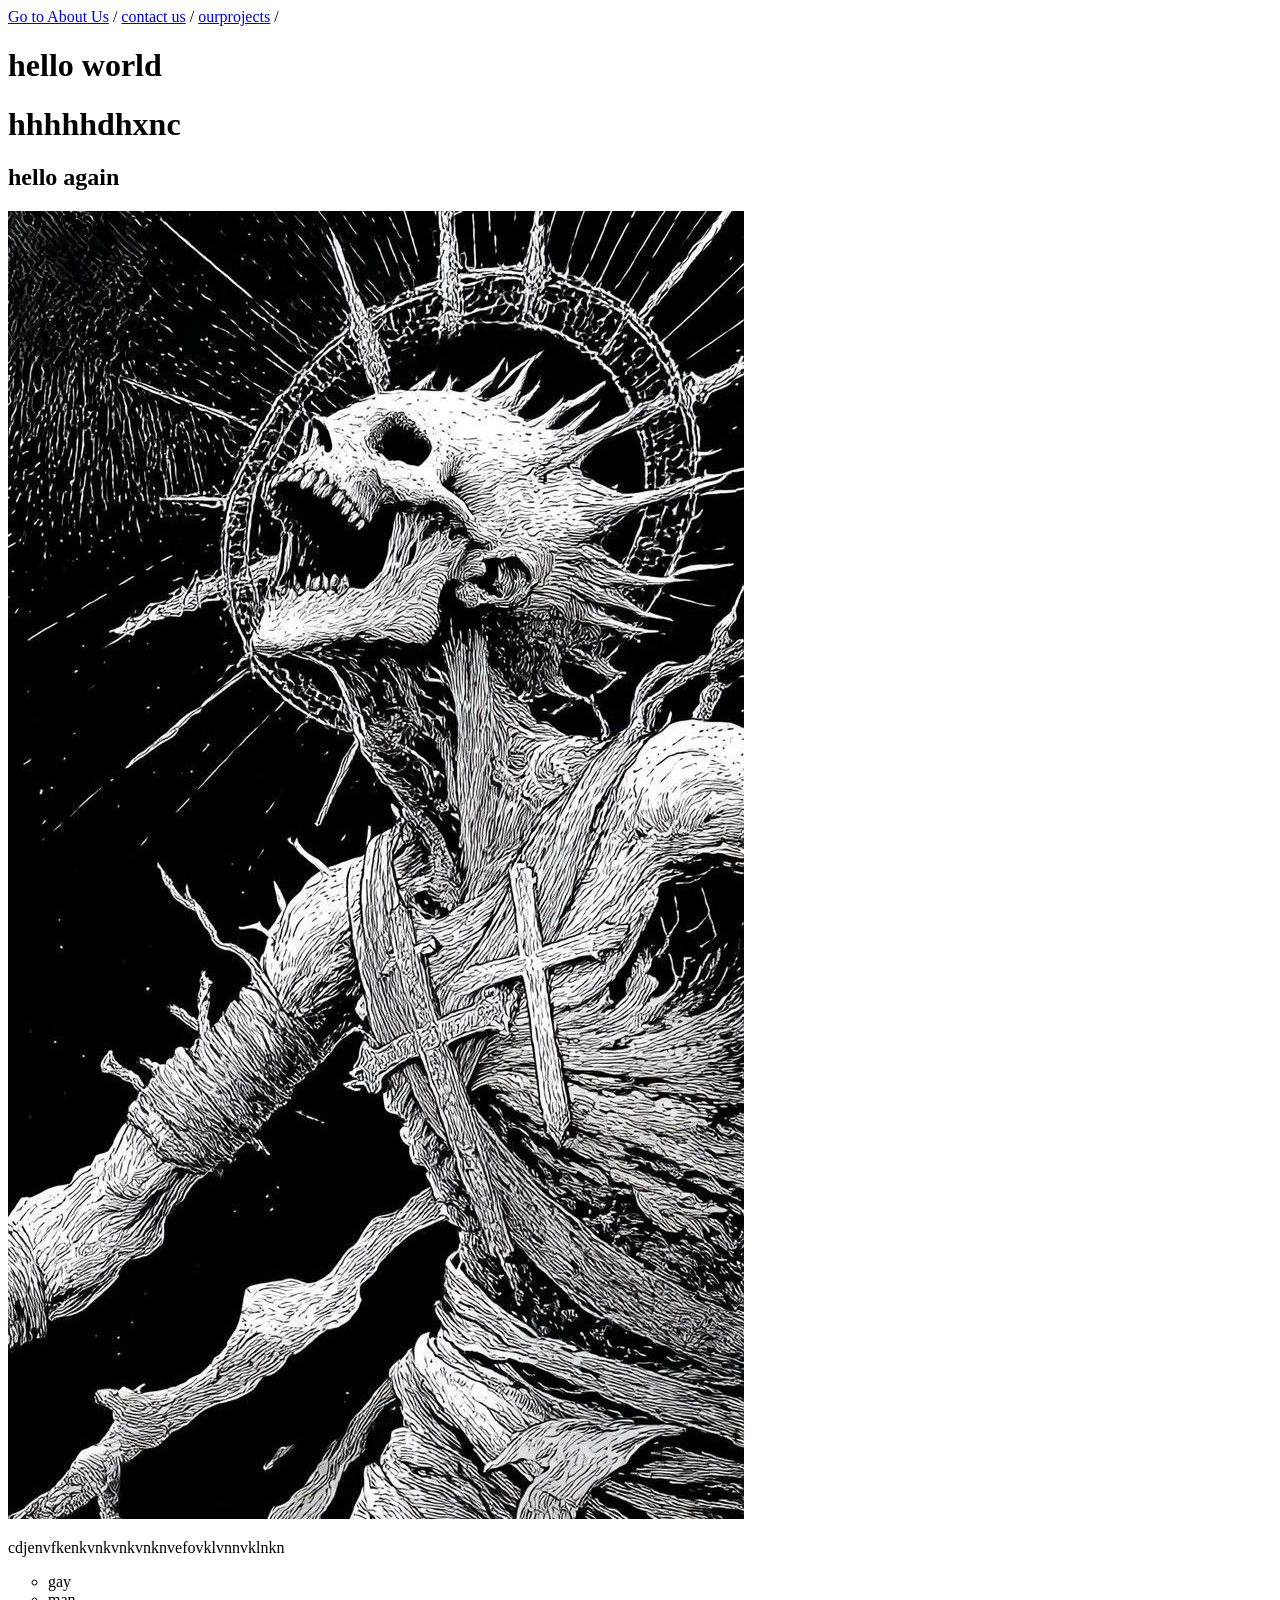
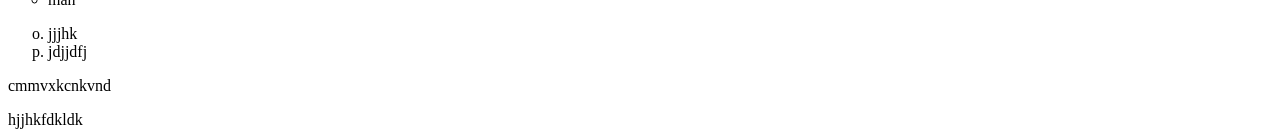
==== index.html @ 8e955dad "griffin 101" ====
<!DOCTYPE html>
<html lang="en">
<head>
    <meta charset="UTF-8">
    <meta name="viewport" content="width=device-width, initial-scale=1.0">
    <title>Document</title>

    <style>
  body {
    background-image: url('downloa (10).jpg');
    background-repeat: no-repeat;
    background-size: cover;
    background-position: center;
    height: 100vh;
  }
</style>

</head>

<body>

    <!-- Navigation links -->
    <a href="about.html">Go to About Us</a> /
    <a href="contactus.html">contact us</a> /
    <a href="ourprojects.html">ourprojects</a> /

    <!-- Headings -->
    <h1>hello world</h1>
    <h1>hhhhhdhxnc</h1>
    <h2>hello again</h2>

    <!-- Image + paragraph side by side -->
    <div class="container">
        <img src="images/download (10).jpg" alt="image">
        <p>
            cdjenvfkenkvnkvnkvnknvefovklvnnvklnkn
        </p>
    </div>

    <!-- Lists -->
    <ul type="circle">
        <li>gay</li>
        <li>man</li>
    </ul>

    <ol type="a" start="15">
        <li>jjjhk</li>
        <li>jdjjdfj</li>
    </ol>

    <dl>
        <dt>cmmvxkcnkvnd</dt>
    </dl>

    <!-- Extra section -->
    <div>
        <p>hjjhkfdkldk</p>
    </div>

</body>
</html>
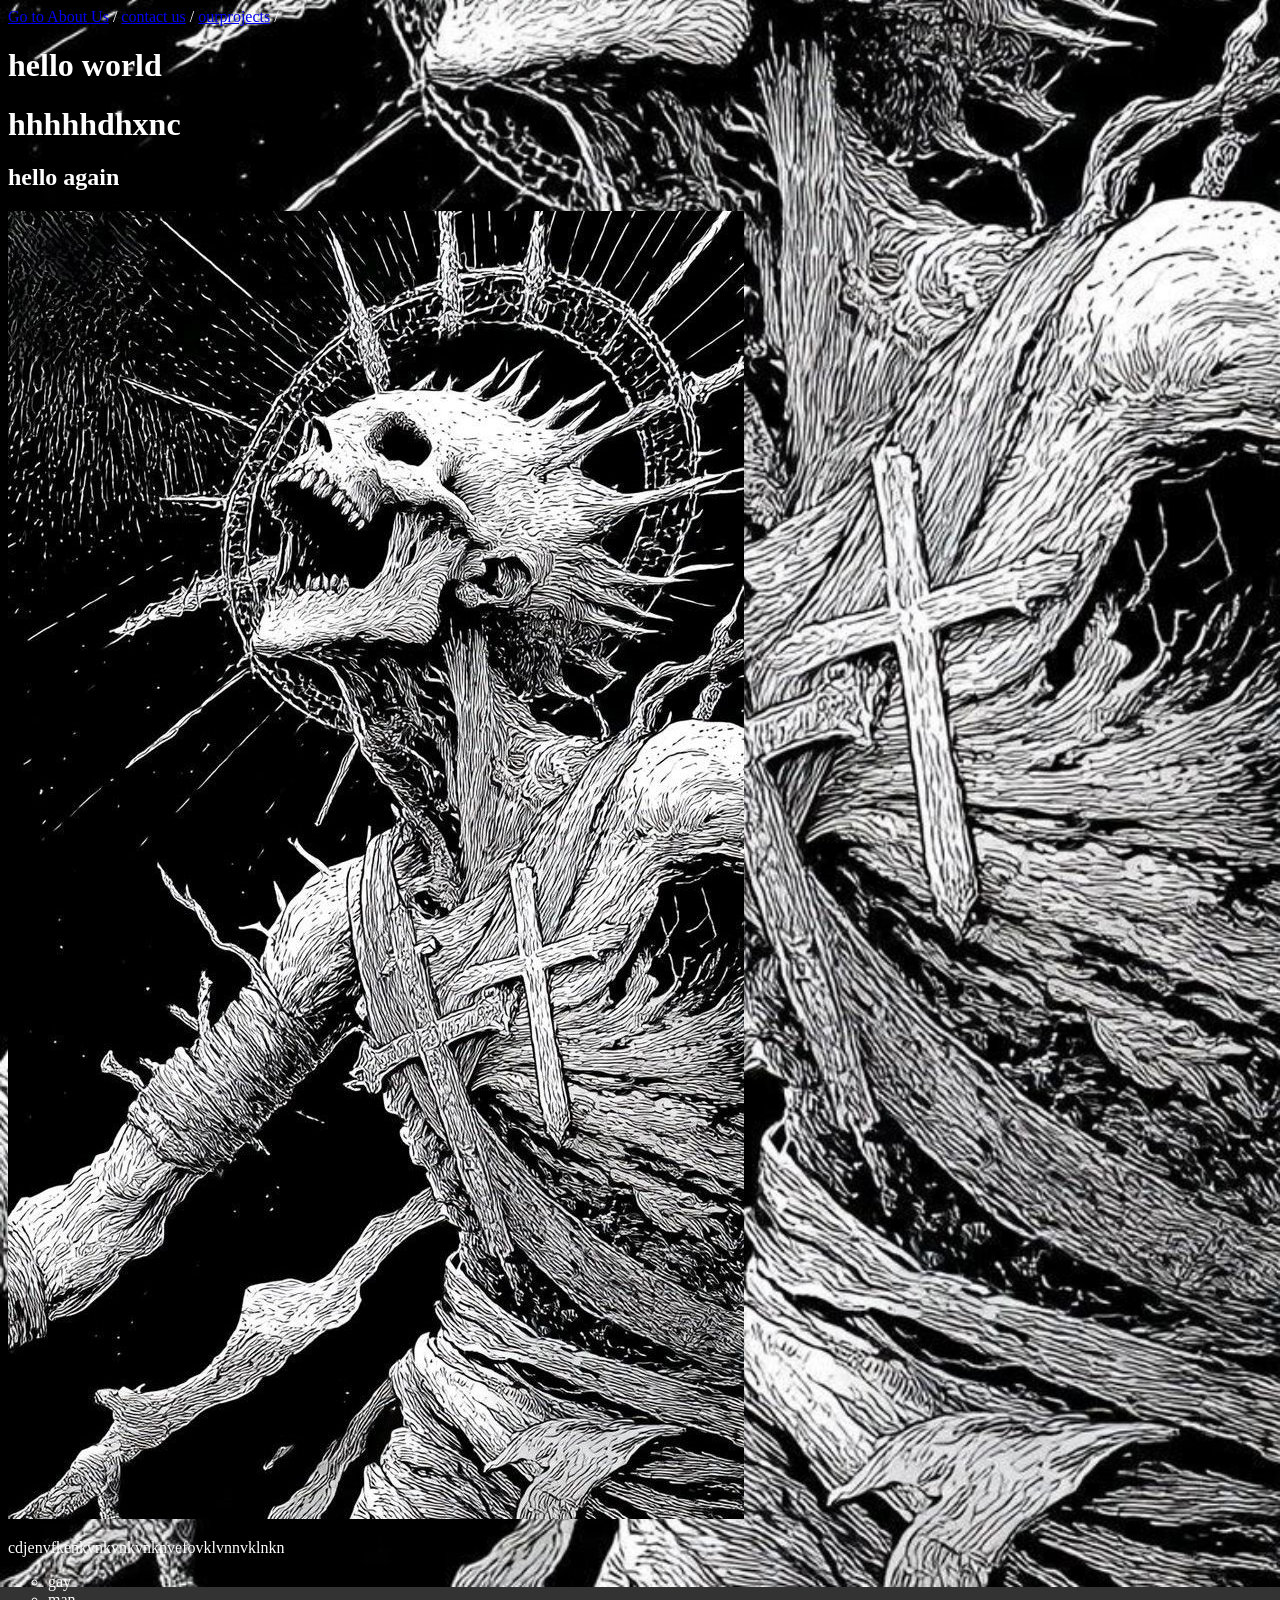
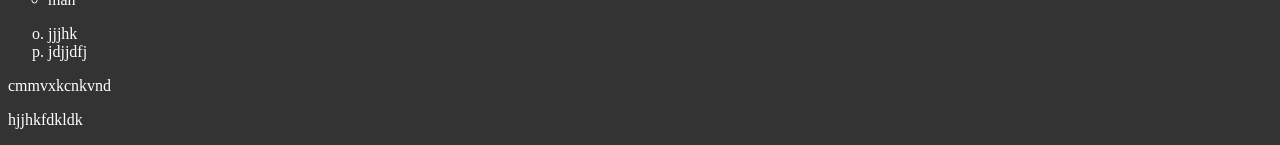
==== commit 4f80d929: "griffin" ====
--- a/index.html
+++ b/index.html
@@ -4,16 +4,19 @@
     <meta charset="UTF-8">
     <meta name="viewport" content="width=device-width, initial-scale=1.0">
     <title>Document</title>
-
-    <style>
-  body {
-    background-image: url('downloa (10).jpg');
-    background-repeat: no-repeat;
-    background-size: cover;
-    background-position: center;
-    height: 100vh;
-  }
-</style>
+<style>
+       body {
+    /* Updated to the correct path, matching your HTML <img> tag */
+    background-image: url('images/download (10).jpg'); 
+    
+    background-size: cover; 
+    background-position: center; 
+    background-repeat: no-repeat; 
+    background-attachment: fixed; 
+    background-color: #333; 
+    color: white; 
+}
+    </style>
 
 </head>
 
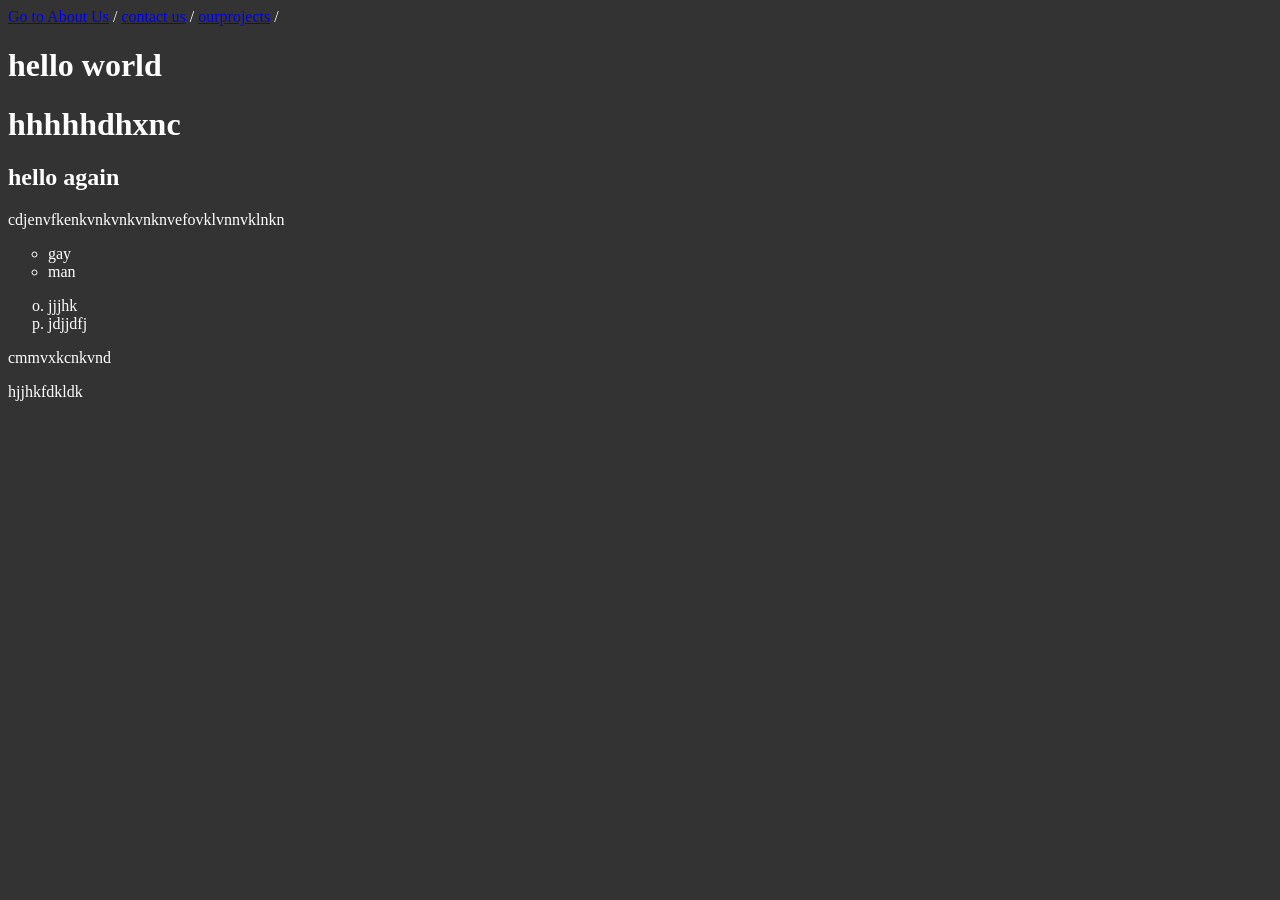
==== commit 14ca5abd: "changed backgorund image to" ====
--- a/index.html
+++ b/index.html
@@ -7,7 +7,7 @@
 <style>
        body {
     /* Updated to the correct path, matching your HTML <img> tag */
-    background-image: url('images/download (10).jpg'); 
+    background-image: url('images/6.jpg'); 
     
     background-size: cover; 
     background-position: center; 
@@ -34,7 +34,7 @@
 
     <!-- Image + paragraph side by side -->
     <div class="container">
-        <img src="images/download (10).jpg" alt="image">
+        
         <p>
             cdjenvfkenkvnkvnkvnknvefovklvnnvklnkn
         </p>
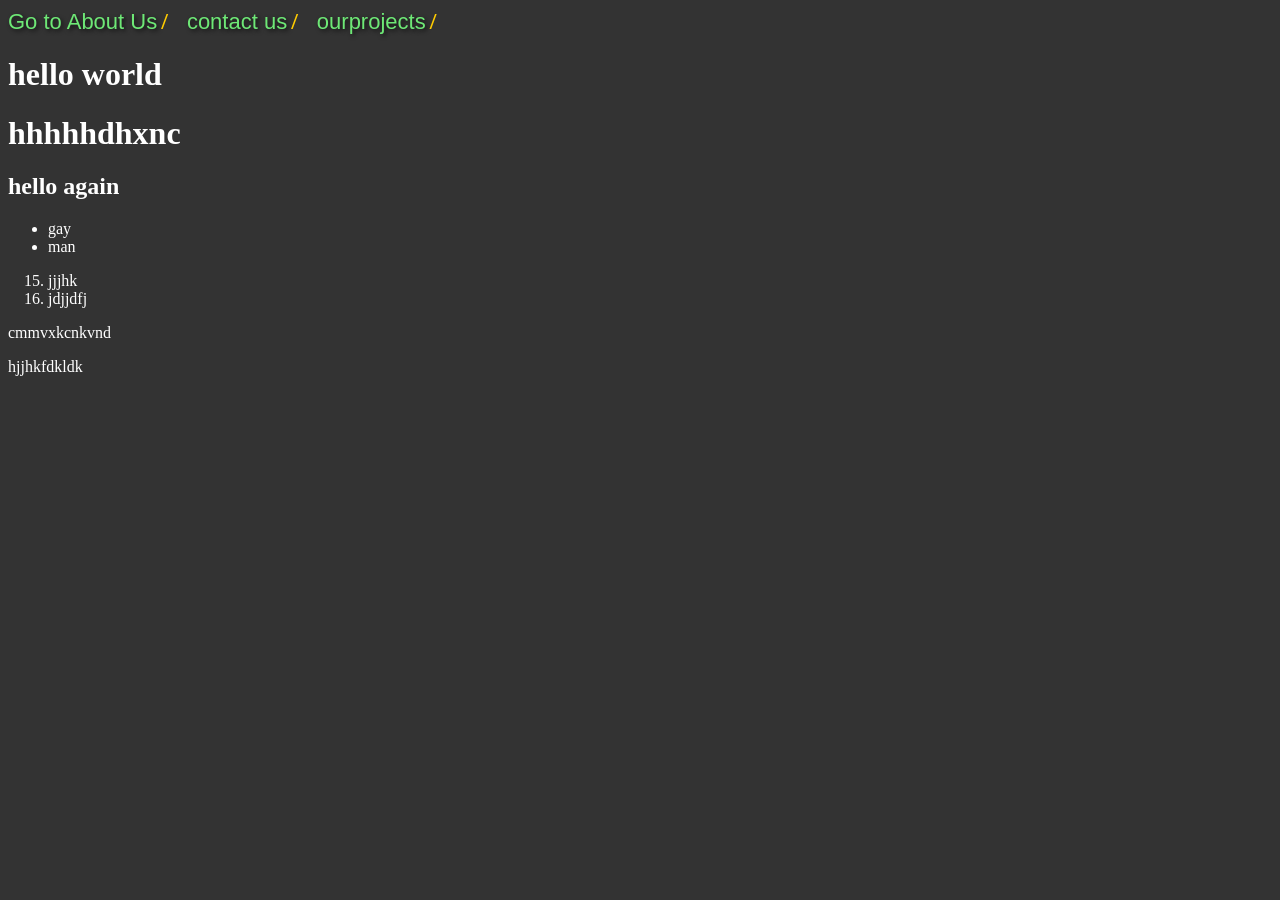
==== commit bb92c82a: "changed how clickable links look like" ====
--- a/index.html
+++ b/index.html
@@ -16,37 +16,52 @@
     background-color: #333; 
     color: white; 
 }
+
+  a {
+    color: #6ee876; 
+    font-family: 'Arial', sans-serif; 
+    font-size: 22px; 
+    text-decoration: none; 
+    text-shadow: 2px 2px 4px rgba(0, 0, 0, 0.7);
+  }
+  a:hover {
+    color: #150363; /* Gold color */
+  }
+
+
+.slash {
+  /* This changes the slash color and size */
+  color: #ffcc00; 
+  font-size: 24px;
+  font-weight: bold;
+  
+  /* This adds space after the slash before the next link starts */
+  margin-right: 15px; 
+}
+
     </style>
 
 </head>
 
 <body>
 
-    <!-- Navigation links -->
-    <a href="about.html">Go to About Us</a> /
-    <a href="contactus.html">contact us</a> /
-    <a href="ourprojects.html">ourprojects</a> /
-
-    <!-- Headings -->
+  
+  <a href="about.html">Go to About Us</a> <span class="slash">/</span>
+<a href="contactus.html">contact us</a> <span class="slash">/</span>
+<a href="ourprojects.html">ourprojects</a> <span class="slash">/</span>
+    
     <h1>hello world</h1>
     <h1>hhhhhdhxnc</h1>
     <h2>hello again</h2>
 
-    <!-- Image + paragraph side by side -->
-    <div class="container">
-        
-        <p>
-            cdjenvfkenkvnkvnkvnknvefovklvnnvklnkn
-        </p>
-    </div>
-
-    <!-- Lists -->
-    <ul type="circle">
+    
+  
+    <ul type="hexagon">
         <li>gay</li>
         <li>man</li>
     </ul>
 
-    <ol type="a" start="15">
+    <ol type="1" start="15">
         <li>jjjhk</li>
         <li>jdjjdfj</li>
     </ol>
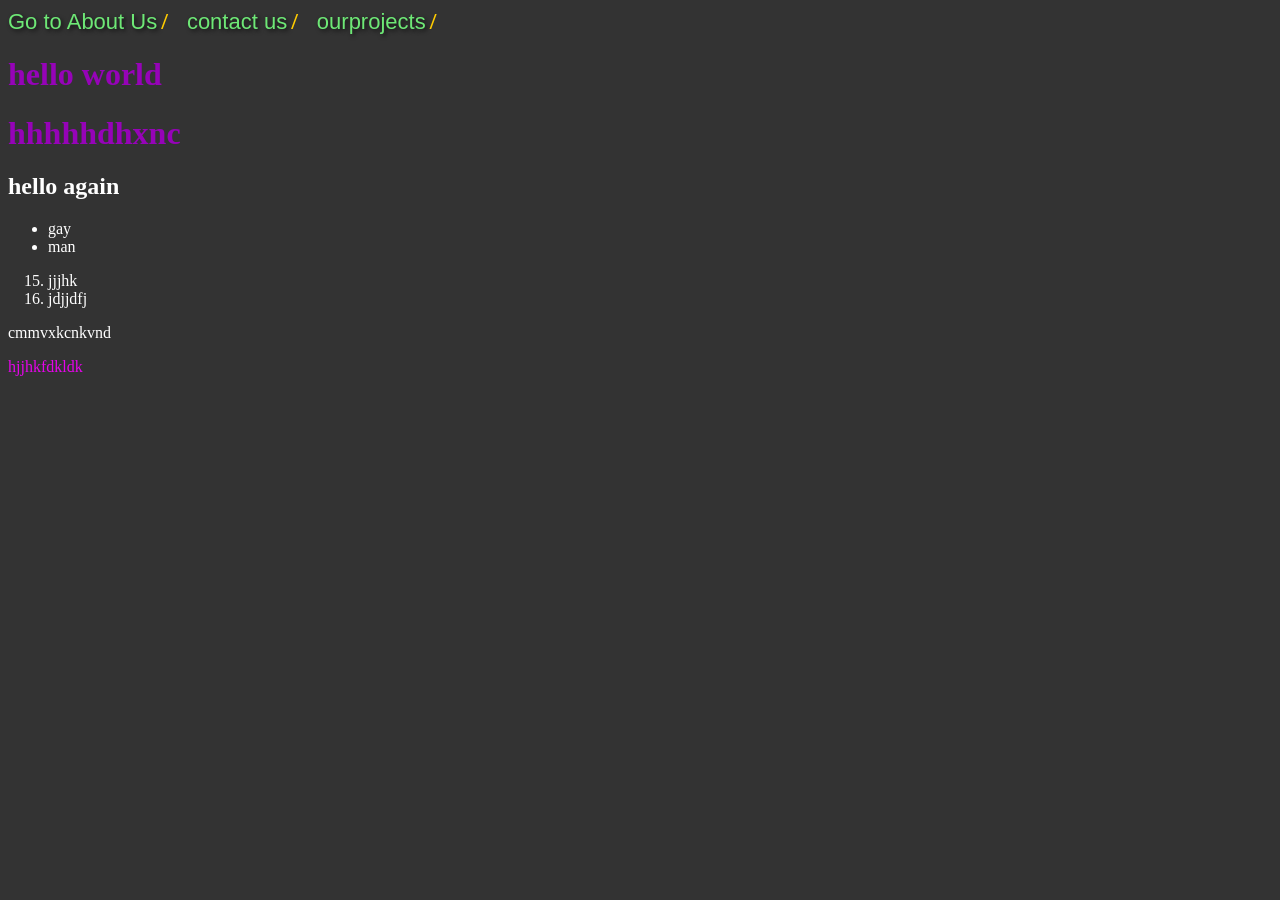
==== commit 861efbae: "changed color of headings and paragrapghs" ====
--- a/index.html
+++ b/index.html
@@ -38,6 +38,13 @@
   /* This adds space after the slash before the next link starts */
   margin-right: 15px; 
 }
+h1 {
+  color: #9603b8; 
+}
+
+p {
+  color: #e604ea; 
+}
 
     </style>
 
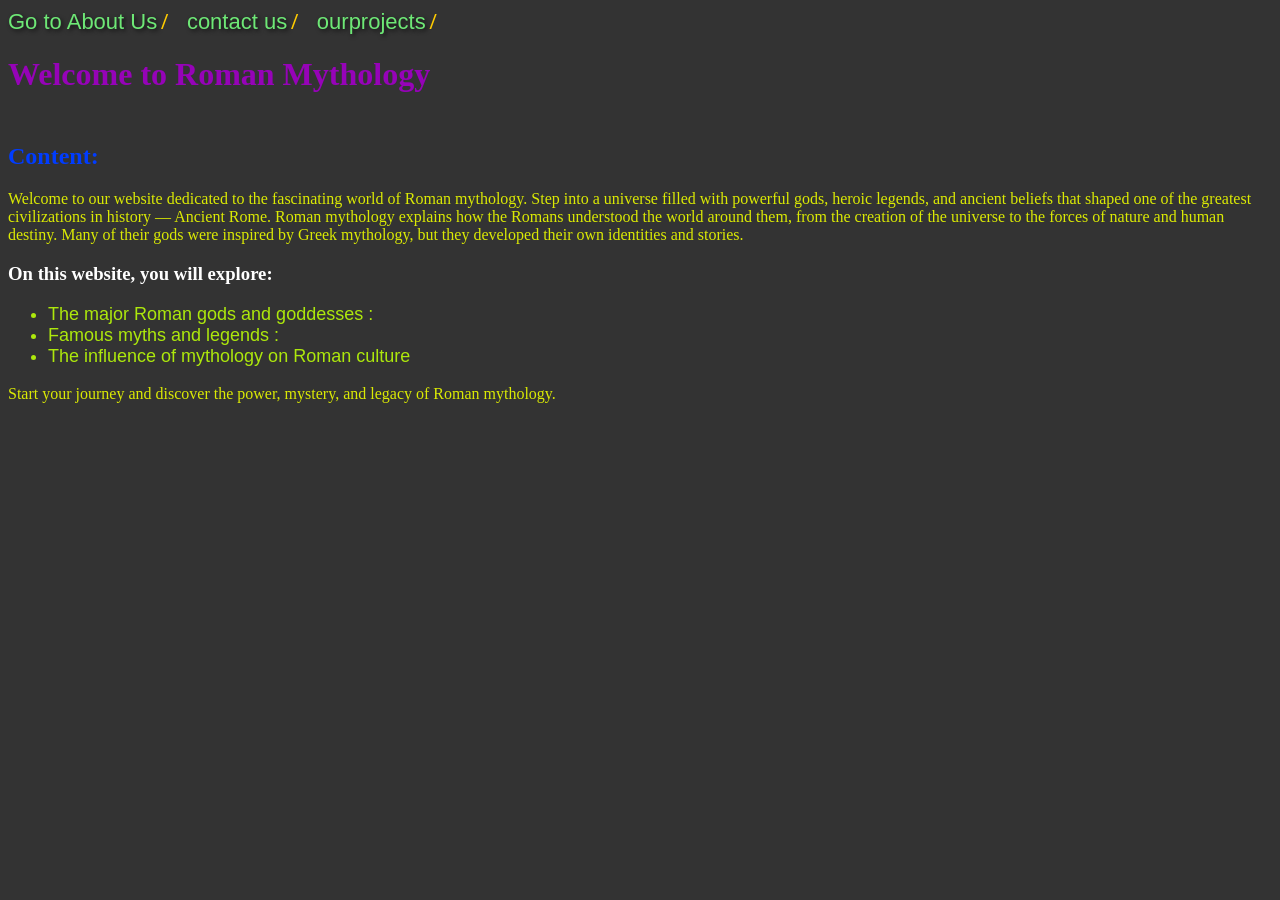
==== commit 3009a5b8: "changed the whole index html" ====
--- a/index.html
+++ b/index.html
@@ -41,12 +41,23 @@
 h1 {
   color: #9603b8; 
 }
+h2{
+    color: #003cff;
+}
+p {
+  color: #dbea04; 
+}
+h1 {
+  margin-bottom: 50px; 
+}
+ul {
+  color: #ade80c; /* Turns all text and bullets inside the list white */
+  font-family: 'Arial', sans-serif;
+  font-size: 18px;
+}
+    </style>
 
-p {
-  color: #e604ea; 
-}
-
-    </style>
+ 
 
 </head>
 
@@ -57,30 +68,20 @@
 <a href="contactus.html">contact us</a> <span class="slash">/</span>
 <a href="ourprojects.html">ourprojects</a> <span class="slash">/</span>
     
-    <h1>hello world</h1>
-    <h1>hhhhhdhxnc</h1>
-    <h2>hello again</h2>
+    <h1>Welcome to Roman Mythology</h1>
+    <h2>Content:</h2> <p>Welcome to our website dedicated to the fascinating world of Roman mythology. Step into a universe filled with powerful gods, heroic legends, and ancient beliefs that shaped one of the greatest civilizations in history — Ancient Rome.
+    
+    Roman mythology explains how the Romans understood the world around them, from the creation of the universe to the forces of nature and human destiny. Many of their gods were inspired by Greek mythology, but they developed their own identities and stories.
+    
+  </p>
+    <h3>  On this website, you will explore:</h3>
+      <ul type="hexagon">
+        <li> The major Roman gods and goddesses :</li>
+        <li> Famous myths and legends :</li>
+        <li>The influence of mythology on Roman culture</li>
+      </ul>
 
-    
-  
-    <ul type="hexagon">
-        <li>gay</li>
-        <li>man</li>
-    </ul>
-
-    <ol type="1" start="15">
-        <li>jjjhk</li>
-        <li>jdjjdfj</li>
-    </ol>
-
-    <dl>
-        <dt>cmmvxkcnkvnd</dt>
-    </dl>
-
-    <!-- Extra section -->
-    <div>
-        <p>hjjhkfdkldk</p>
-    </div>
-
-</body>
+      <p>Start your journey and discover the power, mystery, and legacy of Roman mythology.
+      
+      </p>
 </html>
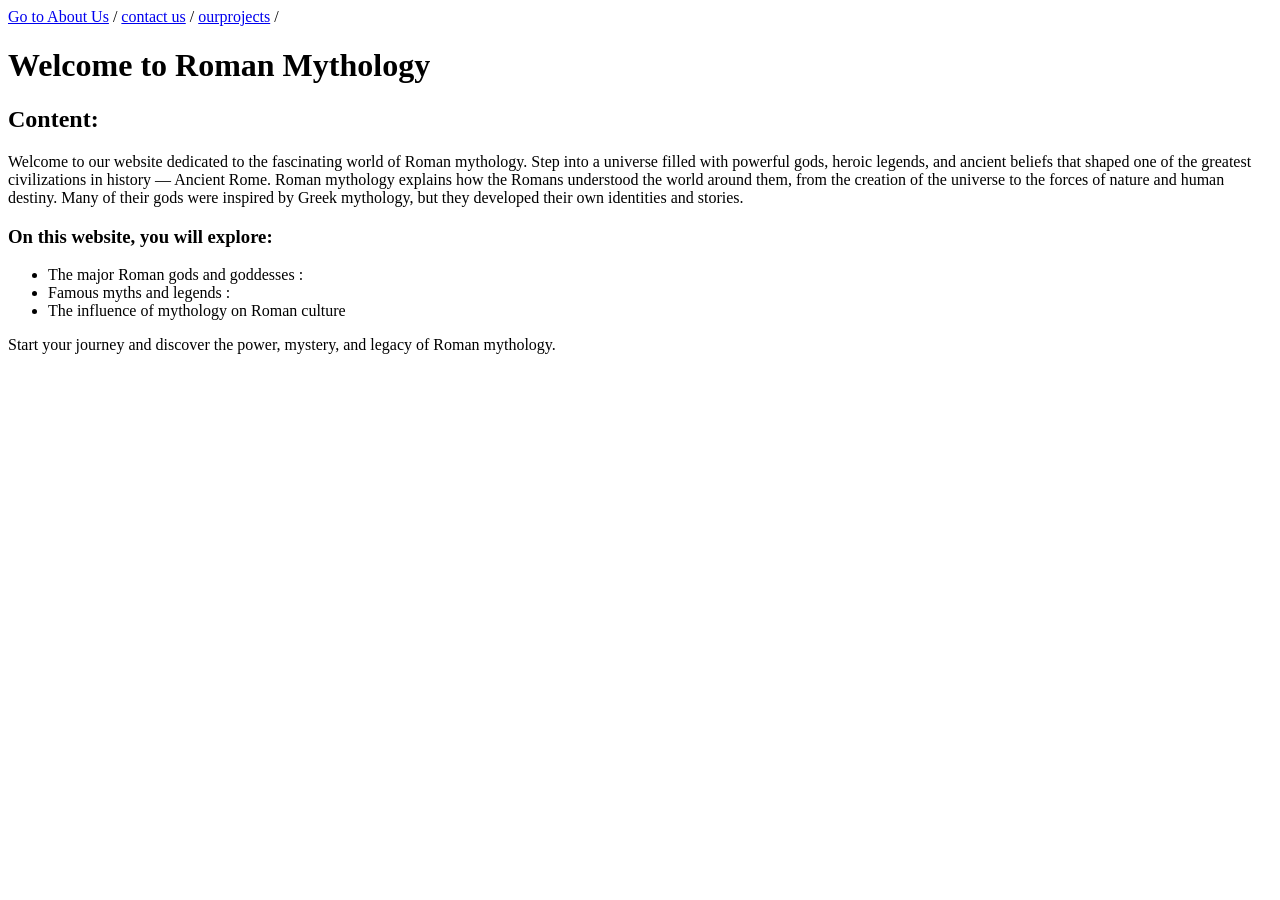
==== commit a5e3d8d0: "pushed new code" ====
--- a/index.html
+++ b/index.html
@@ -4,61 +4,7 @@
     <meta charset="UTF-8">
     <meta name="viewport" content="width=device-width, initial-scale=1.0">
     <title>Document</title>
-<style>
-       body {
-    /* Updated to the correct path, matching your HTML <img> tag */
-    background-image: url('images/6.jpg'); 
-    
-    background-size: cover; 
-    background-position: center; 
-    background-repeat: no-repeat; 
-    background-attachment: fixed; 
-    background-color: #333; 
-    color: white; 
-}
-
-  a {
-    color: #6ee876; 
-    font-family: 'Arial', sans-serif; 
-    font-size: 22px; 
-    text-decoration: none; 
-    text-shadow: 2px 2px 4px rgba(0, 0, 0, 0.7);
-  }
-  a:hover {
-    color: #150363; /* Gold color */
-  }
-
-
-.slash {
-  /* This changes the slash color and size */
-  color: #ffcc00; 
-  font-size: 24px;
-  font-weight: bold;
-  
-  /* This adds space after the slash before the next link starts */
-  margin-right: 15px; 
-}
-h1 {
-  color: #9603b8; 
-}
-h2{
-    color: #003cff;
-}
-p {
-  color: #dbea04; 
-}
-h1 {
-  margin-bottom: 50px; 
-}
-ul {
-  color: #ade80c; /* Turns all text and bullets inside the list white */
-  font-family: 'Arial', sans-serif;
-  font-size: 18px;
-}
-    </style>
-
- 
-
+    <link rel="stylesheet" href="style.css">
 </head>
 
 <body>
--- a/style.css
+++ b/style.css
@@ -0,0 +1,6 @@
+ .index.html h1{
+    color: yellow;
+}
+a:hover {
+    color: aqua;
+}
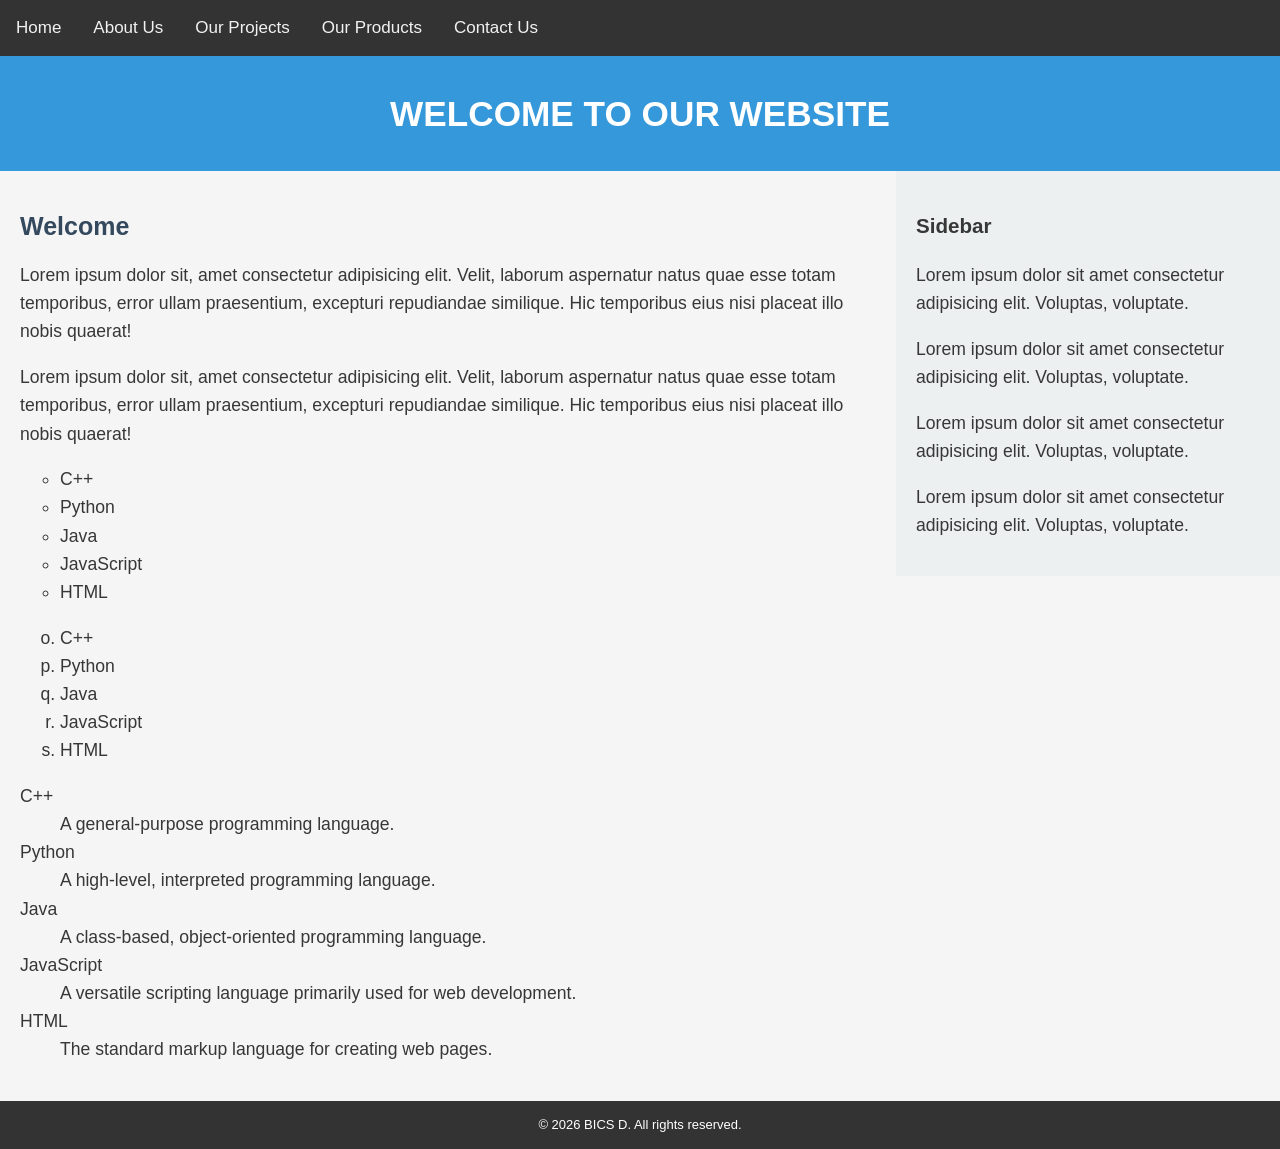
==== commit 21b1d9f1: "changed" ====
--- a/index.html
+++ b/index.html
@@ -3,31 +3,66 @@
 <head>
     <meta charset="UTF-8">
     <meta name="viewport" content="width=device-width, initial-scale=1.0">
-    <title>Document</title>
-    <link rel="stylesheet" href="style.css">
+    <title>Welcome to Our Website</title>
+       <link rel="stylesheet" href="css/style.css">
 </head>
+<body>
+    <div class="topnav">
+        <a href="./">Home</a>  
+        <a href="about.html">About Us</a>
+        <a href="projects.html">Our Projects</a>
+        <a href="products.html">Our Products</a>
+        <a href="contacts.html">Contact Us</a>
+    </div>
+    <div class="banner">
+        <h1>Welcome to Our Website</h1>
+    </div>
+    <div class="row">
+        <div class="content">
+                <h2>Welcome</h2>
+    <p>Lorem ipsum dolor sit, amet consectetur adipisicing elit. Velit, laborum aspernatur natus quae esse totam temporibus, error ullam praesentium, excepturi repudiandae similique. Hic temporibus eius nisi placeat illo nobis quaerat!
+    </p>
+    <p>Lorem ipsum dolor sit, amet consectetur adipisicing elit. Velit, laborum aspernatur natus quae esse totam temporibus, error ullam praesentium, excepturi repudiandae similique. Hic temporibus eius nisi placeat illo nobis quaerat!</p>
 
-<body>
+        <ul type="circle">
+            <li>C++</li>
+            <li>Python</li>
+            <li>Java</li>
+            <li>JavaScript</li>
+            <li>HTML</li>
+        </ul>
 
-  
-  <a href="about.html">Go to About Us</a> <span class="slash">/</span>
-<a href="contactus.html">contact us</a> <span class="slash">/</span>
-<a href="ourprojects.html">ourprojects</a> <span class="slash">/</span>
-    
-    <h1>Welcome to Roman Mythology</h1>
-    <h2>Content:</h2> <p>Welcome to our website dedicated to the fascinating world of Roman mythology. Step into a universe filled with powerful gods, heroic legends, and ancient beliefs that shaped one of the greatest civilizations in history — Ancient Rome.
-    
-    Roman mythology explains how the Romans understood the world around them, from the creation of the universe to the forces of nature and human destiny. Many of their gods were inspired by Greek mythology, but they developed their own identities and stories.
-    
-  </p>
-    <h3>  On this website, you will explore:</h3>
-      <ul type="hexagon">
-        <li> The major Roman gods and goddesses :</li>
-        <li> Famous myths and legends :</li>
-        <li>The influence of mythology on Roman culture</li>
-      </ul>
+        <ol type="a" start="15">
+            <li>C++</li>
+            <li>Python</li>
+            <li>Java</li>
+            <li>JavaScript</li>
+            <li>HTML</li>
+        </ol>
 
-      <p>Start your journey and discover the power, mystery, and legacy of Roman mythology.
-      
-      </p>
+        <dl>
+            <dt>C++</dt>
+            <dd>A general-purpose programming language.</dd>
+            <dt>Python</dt>
+            <dd>A high-level, interpreted programming language.</dd>
+            <dt>Java</dt>
+            <dd>A class-based, object-oriented programming language.</dd>
+            <dt>JavaScript</dt>
+            <dd>A versatile scripting language primarily used for web development.</dd>
+            <dt>HTML</dt>
+            <dd>The standard markup language for creating web pages.</dd>
+        </dl>
+</div>
+        <div class="sidebar">
+            <h3>Sidebar</h3>    
+            <p>Lorem ipsum dolor sit amet consectetur adipisicing elit. Voluptas, voluptate.</p>
+            <p>Lorem ipsum dolor sit amet consectetur adipisicing elit. Voluptas, voluptate.</p>
+            <p>Lorem ipsum dolor sit amet consectetur adipisicing elit. Voluptas, voluptate.</p>
+            <p>Lorem ipsum dolor sit amet consectetur adipisicing elit. Voluptas, voluptate.</p>
+        </div>
+    </div>
+    <div class="footer">
+        &#169; 2026 BICS D. All rights reserved.
+    </div>
+</body>
 </html>
--- a/css/style.css
+++ b/css/style.css
@@ -0,0 +1,124 @@
+body {
+    background-color: #f5f5f5;
+    margin: 0;
+    color: #373737;
+    font-family: 'Arial', sans-serif;
+    font-size: 1.1em;
+    line-height: 1.6em;
+}
+* {
+    box-sizing: border-box;
+}
+h1 {
+
+    text-transform: uppercase;
+}
+.projects h1 {
+    color: #f3089d;
+    text-decoration: none;
+    font-size: 30px;
+}
+h2 {
+    color: #34495e;
+    text-decoration: none;
+    font-size: 25px;
+}
+.highlight {
+    /* color: #495857; */
+    font-weight: bold;
+    background-color: #f3f29e;
+    padding: 5px;
+}
+.topnav {
+    background-color: #333;
+    overflow: hidden;
+}
+.topnav a {
+    float: left;
+    color: #f2f2f2;
+    display: block;
+    text-align: center;
+    padding: 14px 16px;
+    text-decoration: none;
+    font-size: 17px;
+    font-family: Arial, Helvetica, sans-serif;
+}
+.topnav a:hover {
+    background-color: #f2f2f2;
+    color: #333;
+}
+.banner {
+    background-color: #3498db;
+    color: white;
+    padding: 20px;
+    text-align: center;
+}
+.row::after {
+    content: "";
+    display: block;
+    clear: both;
+}
+.content {
+    float: left;
+    width: 70%;
+    padding: 20px;
+}
+.sidebar {
+    float: left;
+    width: 30%;
+    padding: 20px;
+    background-color: #ecf0f1;
+}
+.sidebar a {
+    color: #3498db;
+    text-decoration: none;
+}
+.sidebar a:hover {
+    text-decoration: underline;
+}
+.sidebar ul{
+    list-style-type: none;
+    margin-bottom: 5px;
+}
+
+
+@media screen and (max-width: 800px) {
+    .content, .sidebar {
+        width: 100%;
+        padding: 10px;
+    }
+}
+.footer {
+    background-color: #333;
+    color: white;
+    text-align: center;
+    font-size: small;
+    padding: 10px;
+    /* position: fixed; */
+    left: 0;
+    bottom: 0;
+    width: 100%;
+}
+table {
+    border: 1px solid #373737;
+    border-collapse: collapse;
+    width: 80%;
+    margin: 0 auto;
+}
+table th{
+    border: 1px solid #373737;
+    padding: 8px;
+    background-color: #34495e;
+    color: white;
+}
+table td {
+    border: 1px solid #373737;
+    padding: 8px;
+    text-align: left;
+}
+tr:nth-child(even) {
+    background-color: #dcdcf1;
+}
+tr:hover {
+    background-color: #ebfcec;
+}
